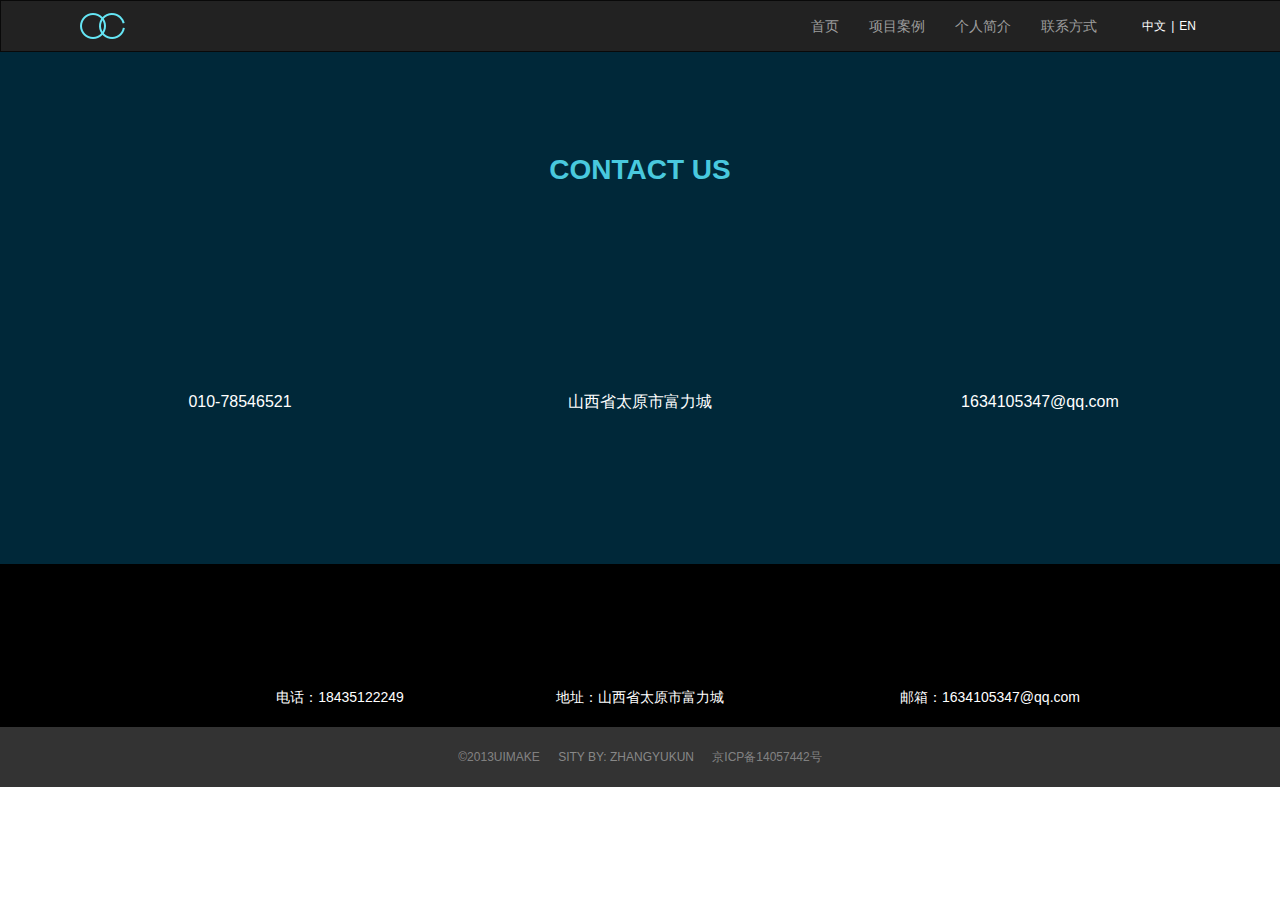
==== html/contact.html @ 89412ff4 "'初始化'" ====
<!doctype html>
<html lang="en">
<head>
	<meta charset="UTF-8">
	<title>contact</title>
	<script type="text/javascript" src='../js/function.js'></script>
	<script type="text/javascript" src='../js/jquery.js'></script>
	<script type="text/javascript" src='../js/animate.js'></script>
	<script type="text/javascript" src='../js/MyWeb.js'></script>
	<link rel="stylesheet" href="../css/three.css">
	<link rel="stylesheet" href="../css/MyWeb.css">
	<link rel="stylesheet" href="../css/context.css">
</head>
<body>
	<!-- 固定导航 -->
	<div id="nav">
		<div class="container">
			<div class="row">
				<div class='col-lg-2 col-md-2 col-sm-2 col-xs-2'>
					<div class="huan">
						<a href="MyWeb.html">
							<img src="../images/huan.png" alt="">
						</a>
					</div>
				</div>
				<div class='col-lg-10 col-md-10 col-sm-10 col-xs-10'>
					<div class='nav_right'>
						<ul>
							<li>
								<a href="../index.html">首页</a>
							</li>
							<li>
								<a href="progress.html">项目案例</a>
							</li>
							<li>
								<a href="personal.html">个人简介</a>
							</li>
							<li>
								<a href="contact.html">联系方式</a>
							</li>
						</ul>
						<div>
							<span>中文</span>
							<span>|</span>
							<span>EN</span>
						</div>
					</div>
				</div>
			</div>
		</div>
	</div>
	<!-- contact -->
	<div class='contact'>
		<h1>CONTACT US</h1>
		<div class="container">
			<div class="row">
				<div class='col-lg-4 col-md-4 col-sm-4 col-xs-12'>
					<div class="icons">&#xe601;</div>
					<h4>010-78546521</h4>
				</div>
				<div class='col-lg-4 col-md-4 col-sm-4 col-xs-12'>
					<div class="icons">&#xe60f;</div>
					<h4>山西省太原市富力城</h4>
				</div>
				<div class='col-lg-4 col-md-4 col-sm-4 col-xs-12'>
					<div class="icons">&#xe609;</div>
					<h4>1634105347@qq.com</h4>
				</div>
			</div>
		</div>
	</div>
	<!-- foot -->
	<div class="foot">
		<div class="container">
			<div class="row foot_text">
				<a href="" class='icons a1'>&#xe611;</a>
				<div class='kuang1'>18435122249</div>
				<a href="" class='icons a2'>&#xe610;</a>
				<div class='kuang2'>1634105347</div>
				<a href="" class='icons'>&#xe632;</a>
			</div>
			<div class="row">
				<div class='col-lg-2 col-lg-offset-2 col-md-2 col-md-offset-2 col-sm-2 col-sm-offset-2 col-xs-12'>
					电话：18435122249
				</div>

				<div class='col-lg-4 col-md-4 col-sm-4 col-xs-12'>
					地址：山西省太原市富力城
				</div>
				<div class='col-lg-3 col-md-3 col-sm-3 col-xs-12'>
					邮箱：1634105347@qq.com
				</div>
			</div>
		</div>
		<div class="feet">
			<span>©2013UIMAKE </span>
			<a href="">SITY BY: ZHANGYUKUN</a>
			<span>京ICP备14057442号</span>
		</div>
	</div>
</body>
</html>
---- css/three.css ----
@media screen and (min-width: 1200px) {
  .container, .container-fluid {
    height: auto;
    margin-left: auto;
    margin-right: auto;
    padding-left: 15px;
    padding-right: 15px;
    box-sizing: border-box;
    overflow: hidden; }
    .container > .row, .container-fluid > .row {
      box-sizing: border-box;
      overflow: hidden;
      height: auto;
      margin-left: -15px;
      margin-right: -15px; }
      .container > .row > .col-lg-1, .container-fluid > .row > .col-lg-1 {
        padding-left: 15px;
        padding-right: 15px;
        box-sizing: border-box;
        float: left;
        width: 8.33333%; }
      .container > .row .col-lg-offset-1, .container-fluid > .row .col-lg-offset-1 {
        margin-left: 8.33333%; }
      .container > .row > .col-lg-2, .container-fluid > .row > .col-lg-2 {
        padding-left: 15px;
        padding-right: 15px;
        box-sizing: border-box;
        float: left;
        width: 16.66667%; }
      .container > .row .col-lg-offset-2, .container-fluid > .row .col-lg-offset-2 {
        margin-left: 16.66667%; }
      .container > .row > .col-lg-3, .container-fluid > .row > .col-lg-3 {
        padding-left: 15px;
        padding-right: 15px;
        box-sizing: border-box;
        float: left;
        width: 25%; }
      .container > .row .col-lg-offset-3, .container-fluid > .row .col-lg-offset-3 {
        margin-left: 25%; }
      .container > .row > .col-lg-4, .container-fluid > .row > .col-lg-4 {
        padding-left: 15px;
        padding-right: 15px;
        box-sizing: border-box;
        float: left;
        width: 33.33333%; }
      .container > .row .col-lg-offset-4, .container-fluid > .row .col-lg-offset-4 {
        margin-left: 33.33333%; }
      .container > .row > .col-lg-5, .container-fluid > .row > .col-lg-5 {
        padding-left: 15px;
        padding-right: 15px;
        box-sizing: border-box;
        float: left;
        width: 41.66667%; }
      .container > .row .col-lg-offset-5, .container-fluid > .row .col-lg-offset-5 {
        margin-left: 41.66667%; }
      .container > .row > .col-lg-6, .container-fluid > .row > .col-lg-6 {
        padding-left: 15px;
        padding-right: 15px;
        box-sizing: border-box;
        float: left;
        width: 50%; }
      .container > .row .col-lg-offset-6, .container-fluid > .row .col-lg-offset-6 {
        margin-left: 50%; }
      .container > .row > .col-lg-7, .container-fluid > .row > .col-lg-7 {
        padding-left: 15px;
        padding-right: 15px;
        box-sizing: border-box;
        float: left;
        width: 58.33333%; }
      .container > .row .col-lg-offset-7, .container-fluid > .row .col-lg-offset-7 {
        margin-left: 58.33333%; }
      .container > .row > .col-lg-8, .container-fluid > .row > .col-lg-8 {
        padding-left: 15px;
        padding-right: 15px;
        box-sizing: border-box;
        float: left;
        width: 66.66667%; }
      .container > .row .col-lg-offset-8, .container-fluid > .row .col-lg-offset-8 {
        margin-left: 66.66667%; }
      .container > .row > .col-lg-9, .container-fluid > .row > .col-lg-9 {
        padding-left: 15px;
        padding-right: 15px;
        box-sizing: border-box;
        float: left;
        width: 75%; }
      .container > .row .col-lg-offset-9, .container-fluid > .row .col-lg-offset-9 {
        margin-left: 75%; }
      .container > .row > .col-lg-10, .container-fluid > .row > .col-lg-10 {
        padding-left: 15px;
        padding-right: 15px;
        box-sizing: border-box;
        float: left;
        width: 83.33333%; }
      .container > .row .col-lg-offset-10, .container-fluid > .row .col-lg-offset-10 {
        margin-left: 83.33333%; }
      .container > .row > .col-lg-11, .container-fluid > .row > .col-lg-11 {
        padding-left: 15px;
        padding-right: 15px;
        box-sizing: border-box;
        float: left;
        width: 91.66667%; }
      .container > .row .col-lg-offset-11, .container-fluid > .row .col-lg-offset-11 {
        margin-left: 91.66667%; }
      .container > .row > .col-lg-12, .container-fluid > .row > .col-lg-12 {
        padding-left: 15px;
        padding-right: 15px;
        box-sizing: border-box;
        float: left;
        width: 100%; }
      .container > .row .col-lg-offset-12, .container-fluid > .row .col-lg-offset-12 {
        margin-left: 100%; }
      .container > .row .hidden-lg, .container-fluid > .row .hidden-lg {
        display: none; }
  .container-fluid {
    width: 100%; } }

@media screen and (min-width: 992px) and (max-width: 1200px) {
  .container, .container-fluid {
    height: auto;
    margin-left: auto;
    margin-right: auto;
    padding-left: 15px;
    padding-right: 15px;
    box-sizing: border-box;
    overflow: hidden; }
    .container > .row, .container-fluid > .row {
      box-sizing: border-box;
      overflow: hidden;
      height: auto;
      margin-left: -15px;
      margin-right: -15px; }
      .container > .row > .col-md-1, .container-fluid > .row > .col-md-1 {
        padding-left: 15px;
        padding-right: 15px;
        box-sizing: border-box;
        float: left;
        width: 8.33333%; }
      .container > .row .col-md-offset-1, .container-fluid > .row .col-md-offset-1 {
        margin-left: 8.33333%; }
      .container > .row > .col-md-2, .container-fluid > .row > .col-md-2 {
        padding-left: 15px;
        padding-right: 15px;
        box-sizing: border-box;
        float: left;
        width: 16.66667%; }
      .container > .row .col-md-offset-2, .container-fluid > .row .col-md-offset-2 {
        margin-left: 16.66667%; }
      .container > .row > .col-md-3, .container-fluid > .row > .col-md-3 {
        padding-left: 15px;
        padding-right: 15px;
        box-sizing: border-box;
        float: left;
        width: 25%; }
      .container > .row .col-md-offset-3, .container-fluid > .row .col-md-offset-3 {
        margin-left: 25%; }
      .container > .row > .col-md-4, .container-fluid > .row > .col-md-4 {
        padding-left: 15px;
        padding-right: 15px;
        box-sizing: border-box;
        float: left;
        width: 33.33333%; }
      .container > .row .col-md-offset-4, .container-fluid > .row .col-md-offset-4 {
        margin-left: 33.33333%; }
      .container > .row > .col-md-5, .container-fluid > .row > .col-md-5 {
        padding-left: 15px;
        padding-right: 15px;
        box-sizing: border-box;
        float: left;
        width: 41.66667%; }
      .container > .row .col-md-offset-5, .container-fluid > .row .col-md-offset-5 {
        margin-left: 41.66667%; }
      .container > .row > .col-md-6, .container-fluid > .row > .col-md-6 {
        padding-left: 15px;
        padding-right: 15px;
        box-sizing: border-box;
        float: left;
        width: 50%; }
      .container > .row .col-md-offset-6, .container-fluid > .row .col-md-offset-6 {
        margin-left: 50%; }
      .container > .row > .col-md-7, .container-fluid > .row > .col-md-7 {
        padding-left: 15px;
        padding-right: 15px;
        box-sizing: border-box;
        float: left;
        width: 58.33333%; }
      .container > .row .col-md-offset-7, .container-fluid > .row .col-md-offset-7 {
        margin-left: 58.33333%; }
      .container > .row > .col-md-8, .container-fluid > .row > .col-md-8 {
        padding-left: 15px;
        padding-right: 15px;
        box-sizing: border-box;
        float: left;
        width: 66.66667%; }
      .container > .row .col-md-offset-8, .container-fluid > .row .col-md-offset-8 {
        margin-left: 66.66667%; }
      .container > .row > .col-md-9, .container-fluid > .row > .col-md-9 {
        padding-left: 15px;
        padding-right: 15px;
        box-sizing: border-box;
        float: left;
        width: 75%; }
      .container > .row .col-md-offset-9, .container-fluid > .row .col-md-offset-9 {
        margin-left: 75%; }
      .container > .row > .col-md-10, .container-fluid > .row > .col-md-10 {
        padding-left: 15px;
        padding-right: 15px;
        box-sizing: border-box;
        float: left;
        width: 83.33333%; }
      .container > .row .col-md-offset-10, .container-fluid > .row .col-md-offset-10 {
        margin-left: 83.33333%; }
      .container > .row > .col-md-11, .container-fluid > .row > .col-md-11 {
        padding-left: 15px;
        padding-right: 15px;
        box-sizing: border-box;
        float: left;
        width: 91.66667%; }
      .container > .row .col-md-offset-11, .container-fluid > .row .col-md-offset-11 {
        margin-left: 91.66667%; }
      .container > .row > .col-md-12, .container-fluid > .row > .col-md-12 {
        padding-left: 15px;
        padding-right: 15px;
        box-sizing: border-box;
        float: left;
        width: 100%; }
      .container > .row .col-md-offset-12, .container-fluid > .row .col-md-offset-12 {
        margin-left: 100%; }
      .container > .row .hidden-md, .container-fluid > .row .hidden-md {
        display: none; }
  .container-fluid {
    width: 100%; } }

@media screen and (min-width: 768px) and (max-width: 992px) {
  .container, .container-fluid {
    height: auto;
    margin-left: auto;
    margin-right: auto;
    padding-left: 15px;
    padding-right: 15px;
    box-sizing: border-box;
    overflow: hidden; }
    .container > .row, .container-fluid > .row {
      box-sizing: border-box;
      overflow: hidden;
      height: auto;
      margin-left: -15px;
      margin-right: -15px; }
      .container > .row > .col-sm-1, .container-fluid > .row > .col-sm-1 {
        padding-left: 15px;
        padding-right: 15px;
        box-sizing: border-box;
        float: left;
        width: 8.33333%; }
      .container > .row .col-sm-offset-1, .container-fluid > .row .col-sm-offset-1 {
        margin-left: 8.33333%; }
      .container > .row > .col-sm-2, .container-fluid > .row > .col-sm-2 {
        padding-left: 15px;
        padding-right: 15px;
        box-sizing: border-box;
        float: left;
        width: 16.66667%; }
      .container > .row .col-sm-offset-2, .container-fluid > .row .col-sm-offset-2 {
        margin-left: 16.66667%; }
      .container > .row > .col-sm-3, .container-fluid > .row > .col-sm-3 {
        padding-left: 15px;
        padding-right: 15px;
        box-sizing: border-box;
        float: left;
        width: 25%; }
      .container > .row .col-sm-offset-3, .container-fluid > .row .col-sm-offset-3 {
        margin-left: 25%; }
      .container > .row > .col-sm-4, .container-fluid > .row > .col-sm-4 {
        padding-left: 15px;
        padding-right: 15px;
        box-sizing: border-box;
        float: left;
        width: 33.33333%; }
      .container > .row .col-sm-offset-4, .container-fluid > .row .col-sm-offset-4 {
        margin-left: 33.33333%; }
      .container > .row > .col-sm-5, .container-fluid > .row > .col-sm-5 {
        padding-left: 15px;
        padding-right: 15px;
        box-sizing: border-box;
        float: left;
        width: 41.66667%; }
      .container > .row .col-sm-offset-5, .container-fluid > .row .col-sm-offset-5 {
        margin-left: 41.66667%; }
      .container > .row > .col-sm-6, .container-fluid > .row > .col-sm-6 {
        padding-left: 15px;
        padding-right: 15px;
        box-sizing: border-box;
        float: left;
        width: 50%; }
      .container > .row .col-sm-offset-6, .container-fluid > .row .col-sm-offset-6 {
        margin-left: 50%; }
      .container > .row > .col-sm-7, .container-fluid > .row > .col-sm-7 {
        padding-left: 15px;
        padding-right: 15px;
        box-sizing: border-box;
        float: left;
        width: 58.33333%; }
      .container > .row .col-sm-offset-7, .container-fluid > .row .col-sm-offset-7 {
        margin-left: 58.33333%; }
      .container > .row > .col-sm-8, .container-fluid > .row > .col-sm-8 {
        padding-left: 15px;
        padding-right: 15px;
        box-sizing: border-box;
        float: left;
        width: 66.66667%; }
      .container > .row .col-sm-offset-8, .container-fluid > .row .col-sm-offset-8 {
        margin-left: 66.66667%; }
      .container > .row > .col-sm-9, .container-fluid > .row > .col-sm-9 {
        padding-left: 15px;
        padding-right: 15px;
        box-sizing: border-box;
        float: left;
        width: 75%; }
      .container > .row .col-sm-offset-9, .container-fluid > .row .col-sm-offset-9 {
        margin-left: 75%; }
      .container > .row > .col-sm-10, .container-fluid > .row > .col-sm-10 {
        padding-left: 15px;
        padding-right: 15px;
        box-sizing: border-box;
        float: left;
        width: 83.33333%; }
      .container > .row .col-sm-offset-10, .container-fluid > .row .col-sm-offset-10 {
        margin-left: 83.33333%; }
      .container > .row > .col-sm-11, .container-fluid > .row > .col-sm-11 {
        padding-left: 15px;
        padding-right: 15px;
        box-sizing: border-box;
        float: left;
        width: 91.66667%; }
      .container > .row .col-sm-offset-11, .container-fluid > .row .col-sm-offset-11 {
        margin-left: 91.66667%; }
      .container > .row > .col-sm-12, .container-fluid > .row > .col-sm-12 {
        padding-left: 15px;
        padding-right: 15px;
        box-sizing: border-box;
        float: left;
        width: 100%; }
      .container > .row .col-sm-offset-12, .container-fluid > .row .col-sm-offset-12 {
        margin-left: 100%; }
      .container > .row .hidden-sm, .container-fluid > .row .hidden-sm {
        display: none; }
  .container-fluid {
    width: 100%; } }

@media screen and (max-width: 768px) {
  .container, .container-fluid {
    height: auto;
    margin-left: auto;
    margin-right: auto;
    padding-left: 15px;
    padding-right: 15px;
    box-sizing: border-box;
    overflow: hidden; }
    .container > .row, .container-fluid > .row {
      box-sizing: border-box;
      overflow: hidden;
      height: auto;
      margin-left: -15px;
      margin-right: -15px; }
      .container > .row > .col-xs-1, .container-fluid > .row > .col-xs-1 {
        padding-left: 15px;
        padding-right: 15px;
        box-sizing: border-box;
        float: left;
        width: 8.33333%; }
      .container > .row .col-xs-offset-1, .container-fluid > .row .col-xs-offset-1 {
        margin-left: 8.33333%; }
      .container > .row > .col-xs-2, .container-fluid > .row > .col-xs-2 {
        padding-left: 15px;
        padding-right: 15px;
        box-sizing: border-box;
        float: left;
        width: 16.66667%; }
      .container > .row .col-xs-offset-2, .container-fluid > .row .col-xs-offset-2 {
        margin-left: 16.66667%; }
      .container > .row > .col-xs-3, .container-fluid > .row > .col-xs-3 {
        padding-left: 15px;
        padding-right: 15px;
        box-sizing: border-box;
        float: left;
        width: 25%; }
      .container > .row .col-xs-offset-3, .container-fluid > .row .col-xs-offset-3 {
        margin-left: 25%; }
      .container > .row > .col-xs-4, .container-fluid > .row > .col-xs-4 {
        padding-left: 15px;
        padding-right: 15px;
        box-sizing: border-box;
        float: left;
        width: 33.33333%; }
      .container > .row .col-xs-offset-4, .container-fluid > .row .col-xs-offset-4 {
        margin-left: 33.33333%; }
      .container > .row > .col-xs-5, .container-fluid > .row > .col-xs-5 {
        padding-left: 15px;
        padding-right: 15px;
        box-sizing: border-box;
        float: left;
        width: 41.66667%; }
      .container > .row .col-xs-offset-5, .container-fluid > .row .col-xs-offset-5 {
        margin-left: 41.66667%; }
      .container > .row > .col-xs-6, .container-fluid > .row > .col-xs-6 {
        padding-left: 15px;
        padding-right: 15px;
        box-sizing: border-box;
        float: left;
        width: 50%; }
      .container > .row .col-xs-offset-6, .container-fluid > .row .col-xs-offset-6 {
        margin-left: 50%; }
      .container > .row > .col-xs-7, .container-fluid > .row > .col-xs-7 {
        padding-left: 15px;
        padding-right: 15px;
        box-sizing: border-box;
        float: left;
        width: 58.33333%; }
      .container > .row .col-xs-offset-7, .container-fluid > .row .col-xs-offset-7 {
        margin-left: 58.33333%; }
      .container > .row > .col-xs-8, .container-fluid > .row > .col-xs-8 {
        padding-left: 15px;
        padding-right: 15px;
        box-sizing: border-box;
        float: left;
        width: 66.66667%; }
      .container > .row .col-xs-offset-8, .container-fluid > .row .col-xs-offset-8 {
        margin-left: 66.66667%; }
      .container > .row > .col-xs-9, .container-fluid > .row > .col-xs-9 {
        padding-left: 15px;
        padding-right: 15px;
        box-sizing: border-box;
        float: left;
        width: 75%; }
      .container > .row .col-xs-offset-9, .container-fluid > .row .col-xs-offset-9 {
        margin-left: 75%; }
      .container > .row > .col-xs-10, .container-fluid > .row > .col-xs-10 {
        padding-left: 15px;
        padding-right: 15px;
        box-sizing: border-box;
        float: left;
        width: 83.33333%; }
      .container > .row .col-xs-offset-10, .container-fluid > .row .col-xs-offset-10 {
        margin-left: 83.33333%; }
      .container > .row > .col-xs-11, .container-fluid > .row > .col-xs-11 {
        padding-left: 15px;
        padding-right: 15px;
        box-sizing: border-box;
        float: left;
        width: 91.66667%; }
      .container > .row .col-xs-offset-11, .container-fluid > .row .col-xs-offset-11 {
        margin-left: 91.66667%; }
      .container > .row > .col-xs-12, .container-fluid > .row > .col-xs-12 {
        padding-left: 15px;
        padding-right: 15px;
        box-sizing: border-box;
        float: left;
        width: 100%; }
      .container > .row .col-xs-offset-12, .container-fluid > .row .col-xs-offset-12 {
        margin-left: 100%; }
      .container > .row .hidden-xs, .container-fluid > .row .hidden-xs {
        display: none; }
  .container-fluid {
    width: 100%; } }
---- css/MyWeb.css ----
body,p,h1,h2,h3,h4,h5,h6,input,ul,li{
	margin:0;
	padding: 0;
	list-style: none;
}
img{
	border: 0;
}
a{
	text-decoration: none;
	color:#888;
}
body{
	font-family: "Helvetica Neue",Helvetica,Arial,"STHeiti","Microsoft YaHei";
    font-size: 14px;
    line-height: 1.428571429;
    color: #fff;
}
@font-face {
  font-family: 'iconfont';  /* project id："160251" */
  src: url('http://at.alicdn.com/t/font_08uvjdf08f9wwmi.eot');
  src: url('http://at.alicdn.com/t/font_08uvjdf08f9wwmi.eot') format('embedded-opentype'),
  url('http://at.alicdn.com/t/font_08uvjdf08f9wwmi.woff') format('woff'),
  url('http://at.alicdn.com/t/font_08uvjdf08f9wwmi.ttf') format('truetype'),
  url('http://at.alicdn.com/t/font_08uvjdf08f9wwmi.svg#iconfont') format('svg');
}
.icons{
    font-family: 'iconfont';
    color: #000;
}
@media screen and (min-width: 1200px) {
			.container{
				width:1200px;
				}
		}
		@media screen and (min-width:960px) and (max-width:1200px){
       		.container{
       			width:992px;
       			}
    	}
    	@media screen and (min-width:768px) and (max-width:992px){
    		.container{
    			width: 768px;
    			}
    	}
    	@media screen and (max-width:768px){
    		.container{
    			width: 400px;
    		}
    		
    	}

/*固定导行*/
#nav{
	height:50px;
	width: 100%;
    border: 1px solid transparent;
	background-color: #222;
    border-color: #090909;
    margin: 0 auto;
    position: fixed;
    left: 0;
    top: 0;
    z-index: 1000;
}
.huan{
	height: 50px;
	width: 70px;
	float: left;
}
.huan a{
	display: block;
}
.nav_right{
	height: 50px;
	float: right;
}
.nav_right ul{
	height: 100%;
	float: left;
}
.nav_right ul li{
	height: 100%;
	float: left;
}
.nav_right ul li a{
	display: block;
	color: #9d9d9d;
	height: 100%;
	padding: 10px 15px;
	line-height:30px;
	box-sizing:border-box;
}
.nav_right ul li a:hover{
	color: #fff;
}
.nav_right div{
	height: 100%;
	float: right;
	color: #fff;
    margin-left: 30px;
    margin-right: 30px;
    font-size: 12px;
    box-sizing:border-box;
}
.nav_right div span{
	display:block;
	float: left;
    /*width: 30px;*/
    /*text-align: center;*/
    height: 50px;
    line-height: 50px;
    color: #fff;
}
.nav_right div span:nth-of-type(2){
	margin: 0 5px;
}
/*banner*/
#banner{
	width: 100%;
	height: 100vh;
}
.item{
	width: 100%;
	height:100%;
	position: relative;
	overflow: hidden;
}
.banner_item{
	width: 100%;
	height: 100%;
	position: absolute;
	top: 0;
	left: 100%;
}
.left{
	display: block;
	height: 70px;
	width: 30px;
	position: absolute;
    left: 30px;
    top: 50%;
    z-index:30;
    margin-top: -24px;
    color:rgba(0,40,57,0.3);
    zoom: 1;
    border-radius: 30px;
    font-size:55px;
}
.left:hover{
	color: #fff;
}
.right{
	display: block;
	height: 70px;
	width: 30px;
	position: absolute;
    right: 30px;
    top: 50%;
    z-index: 30;
    margin-top: -24px;
    color:rgba(0,40,57,0.3);
    zoom: 1;
    border-radius: 30px;
    font-size:55px;
}
.right:hover{
	color: #fff;
}
.banner_item:nth-of-type(1){
	left: 0;
}
.banner_item:nth-of-type(1) .item_tu{
	width:100%;
	height: 100%;
	position: relative;
	background-image: url("../images/banner1.jpg");
    background-position: center center;
    background-size: cover;
}
.banner_item:nth-of-type(2) .item_tu{
	width:100%;
	height: 100%;
	position: relative;
	background-image: url("../images/banner2.jpg");
    background-position: center center;
    background-size: cover;
}
.banner_item:nth-of-type(3) .item_tu{
	width:100%;
	height: 100%;
	position: relative;
	background-image: url("../images/banner3.jpg");
    background-position: center center;
    background-size: cover;
}
.mask{
	width: 100%;
	height: 100%;
	background-image: -webkit-linear-gradient(135deg, rgba(0,40,57,0.5), rgba(166,102,22,0.5));
    position: absolute;
    left: 0px;
    top: 0px;
    z-index:10; 
}
.title{
    position: absolute;
    left: 0;
    right: 0;
    top: 50%;
    z-index: 20;
    transform: translate(0, -50%);
    color: #fff;
    text-align: center;
    padding-left: 15px;
    padding-right: 15px;
}
.title h3{
	font-size: 48px;
    font-weight: 200;
    margin-top: 0;
    margin-bottom: 20px;
}
.title h5{
    font-size: 24px;
    font-weight: 200;
    margin-top: 0;
    margin-bottom: 0;
}
.circle{
	position: absolute;
	left: 50%;
	bottom:10%;
	z-index: 30;
	margin-left: -25px;
	width:105px;
	height:30px;
}
.circle .list{
	height: 15px;
	width: 15px;
	float: left;
	margin-right:20px;
	margin-top: 10px; 
	border-radius: 50%;
	background:rgba(0,0,0,0.5);
	box-sizing:border-box;
}
.circle .list:nth-of-type(1){
	background: #fff;
}
/*介绍自己*/
.introduce{
    padding-top: 40px;
    padding-left: 10px;
    padding-right: 10px;
    width: 100%;
    height:550px;
    background-color: #002839;
    color: #fff;
    box-sizing: border-box;
}
.introduce h1{
	width: 100%;
    margin-bottom: 40px;
    text-align: center;
    color: #49C9DE;
}
.introduce .me{
	margin:0 auto;
	height: 121px;
	width: 121px;
	background: orange;
	border-radius: 50%;
}
.introduce h4{
	margin-top: 40px;
    margin-bottom: 40px;
    font-size: 18px;
    font-weight: normal;
    text-align: center;
}
.jianjie{
	display: block;
	float: right;
	position: relative;
    overflow: hidden;
    border: 1px solid rgba(255,255,255,0.65);
    border-radius: 50px;
    width: 130px;
    height: 50px;
    color: rgba(255,255,255,0.65);
    display: inline-block;
    line-height: 50px;
    font-size: 18px;
    z-index:3;
    text-align: center;
}
.jianjie:after{
	content: "";
    position: absolute;
    left:0;
    top: 0;
    width:0;
    height: 50px;
    border-radius: 50px;
    background-color: #49C9DE;
    -webkit-transition: all .5s;
    transition: all 0.5s;
    z-index:-1;
    box-sizing:border-box;
}
.jianjie:hover.jianjie:after{
	width:100%;
}
.zuopin{
	display: block;
	float: left;
	position: relative;
    border: 1px solid rgba(255,255,255,0.65);
    border-radius: 50px;
    width: 130px;
    height: 50px;
    color: rgba(255,255,255,0.65);
    display: inline-block;
    line-height: 50px;
    font-size: 18px;
    z-index: 1;
    text-align: center;
}
.zuopin:after{
	content: "";
    position: absolute;
    left:0;
    top: 0;
    width:0;
    height: 50px;
    border-radius: 50px;
    background-color: #49C9DE;
    -webkit-transition: all .5s;
    transition: all 0.5s;
    z-index:-1;
    box-sizing:border-box;
}
.zuopin:hover.zuopin:after{
	width:100%;
}
/*服务*/
.service{
	width: 100%;
	height:auto;
	background: url("../images/hero.jpg") no-repeat;
    background-attachment: fixed;
    background-position: center center;
    background-size: cover;
}
.container-fluid{
    height: 100%;
}
.container-fluid:before{
    content: " ";
    display: table;
}
.service_row{
    height: 400px;
}
.service .col-lg-3{
    padding-left: 0;
    padding-right: 0;
    height: 400px;
    color: #f6f7ff;
    position: relative;
}
.service .col-lg-3 .icon{
    width: 100%;
    height: 100%;
    position: absolute;
    left: 0;
    right: 0;
    top: 50%;
    z-index: 30;
    transform: translateY(-50%);
    text-align: center;
    box-sizing:border-box;
}
.icon .service_icon{
    float: left;
    width: 100%;
    height: 56px;
    margin-top:100px;
    margin-bottom: 20px;
    transition: all 0.5s ease;
}
.icon .service_icon .icons{
    display:block;
    font-size: 60px;
    color: #fff;
    /*font: normal normal normal 14px/1 FontAwesome;*/
    text-rendering: auto;
    -webkit-font-smoothing: antialiased;
}
.icon h3{
    margin-top:40px;
    margin-bottom: 10px;
    font-size: 24px;
}
.icon p{
    margin: 0 0 10px;
    margin-left: 15px;
    margin-right: 15px;
    height: 0;
    -webkit-transition: height 0.5s ease;
    transition: height 0.5s ease;
    overflow: hidden;
}
.icon:hover p{
    height:40px;
}
.icon:hover{
   background: rgba(0,0,0,0.5);
   color:  #49C9DE;
}
.icon:hover .icons{
    color: #49C9DE;
}
/*工程*/
.project{
    width: 100%;
    height:auto;
    background: #002839;
}
.project_text{
    margin-top:80px;
    margin-bottom: 20px;
    color: #49C9DE;
    text-align: center;
}
.project_text2{
    text-align: center;
    margin-bottom: 40px;
   
}
.project_text2 h2{
     font-weight: normal;
}
/*下侧的作品*/
.pro_a{
    display: block;
    height:100%;
    width:100%;
}
.a_all{
    width: 100%;
    height: 100%;
}
.a_top{
    width: 100%;
    overflow: hidden;
    height: auto;
    position: relative;
    box-sizing:border-box;
    border: 1px solid transparent;
}
.a_top img{
    width: 100%;
    transition:all 0.5s ease;
}
.a_top .zhao{
    height: 100%;
    width: 100%;
    position: absolute;
    left: 0;
    top: 0;
    z-index: 10;
    background:rgba(0,0,0,0.5); 
    opacity: 0;
}
.a_top .zhao .icons{
    display: block;
    margin-top: 40%;
    text-align: center;
    font-size: 50px;
    color: #fff;
}
.a_bot{
    height: 54px;
    line-height: 54px;
    width: auto;
    background-color: #fff;
    color: #000;
    text-align: center;
}
.pro_a:hover .zhao{
    opacity: 1;
}
.pro_a:hover img{
    transform:scale(1.5);
}
.pro_a:hover .a_top{
    border-color:#49C9DE; 
}
.pro_a:hover .a_bot{
    color:#49C9DE; 
}
.project .jianjie{
    margin-top: 40px;
    margin-bottom: 80px;
    margin-right: 44%;
}
/*foot*/
.foot{
    width: 100%;
    height: auto;
    background: #000;
    padding-top: 60px;
    position: relative;
}
.foot_text{
    margin-bottom: 20px;
    text-align: center;
    /*position: relative;*/
}
.foot_text a{
    color: #fff;
    text-align: center;
    font-size: 30px;
    margin: 0 20px;
    /*position: relative;*/
    overflow: hidden;
}
.foot .row div{
    text-align: center;
}
.foot .kuang1{
    width: 100px;
    height:40px;
    background: #fff;
    color: #000;
    font-size: 12px;
    border-radius: 50%;
    line-height: 40px;
    position: absolute;
    left:40%;
    top:0;
    display: none;
}
.foot .kuang2{
    width: 100px;
    height:40px;
    background: #fff;
    color: #000;
    font-size: 12px;
    border-radius: 50%;
    line-height: 40px;
    position: absolute;
    left:50%;
    top:0;
    display: none;
}
.feet{
    height: 60px;
    line-height: 60px;
    text-align: center;
    background-color: #333;
    font-size: 12px;
    margin-top: 20px;
    color: rgba(255,255,255,0.4);
}
.feet a{
    margin:0 15px;
}
---- css/context.css ----
.contact{
	width: 100%;
	height: auto;
	background: #002839;
	padding-top:150px;
	padding-bottom: 150px;
	text-align: center;
}
.contact h1{
	text-align: center;
	margin-bottom: 100px;
    color: #49C9DE;
}
.contact .icons{
	font-size: 50px;
	color:  #49C9DE;
	margin-bottom: 30px;
}
.contact h4{
	font-size: 16px;
	font-weight: normal;
}
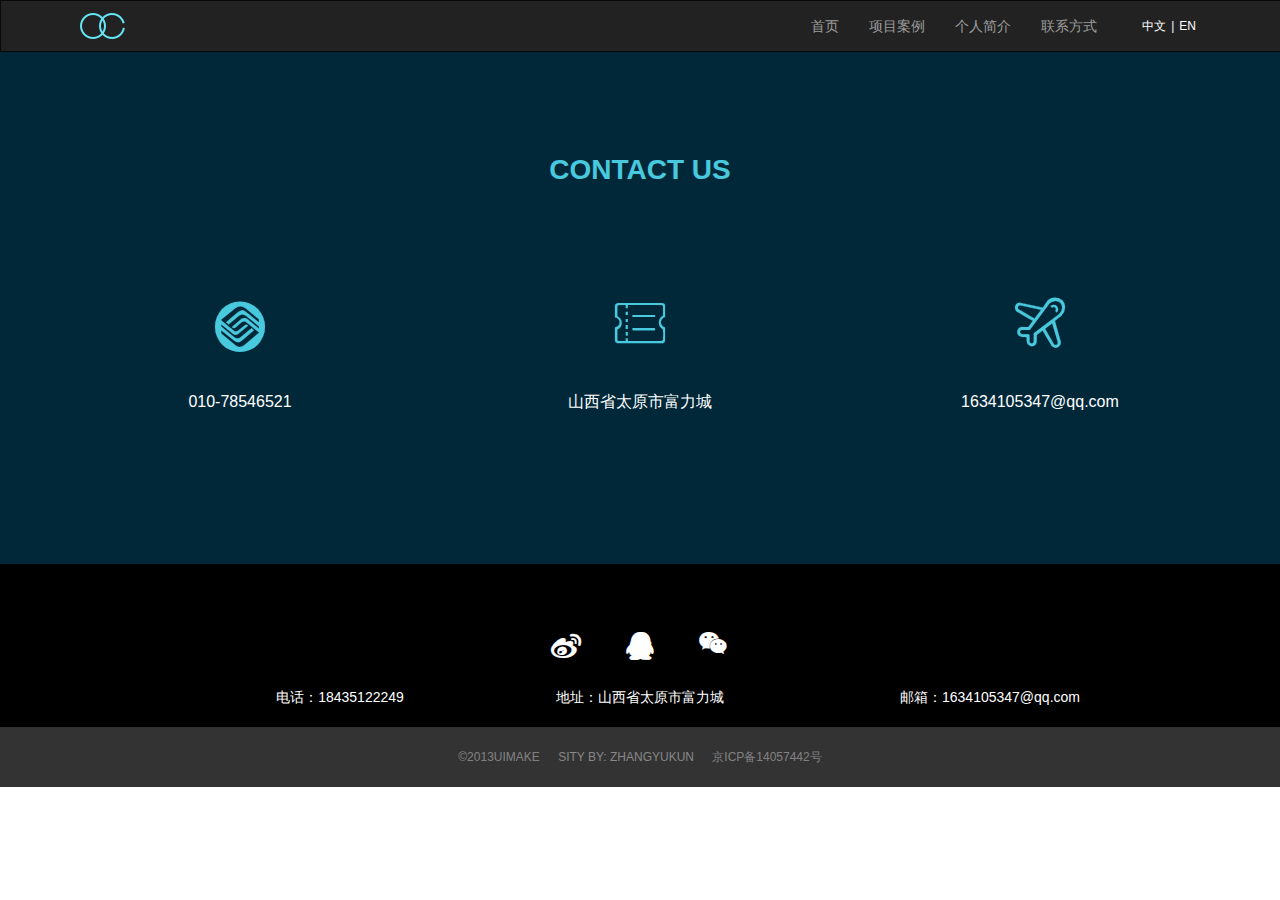
==== commit c8f2113d: "'process'" ====
--- a/html/contact.html
+++ b/html/contact.html
@@ -11,6 +11,23 @@
 	<link rel="stylesheet" href="../css/MyWeb.css">
 	<link rel="stylesheet" href="../css/context.css">
 </head>
+	<style>
+		@font-face {font-family: "iconfont";
+		  src: url('../iconfont.eot'); /* IE9*/
+		  src: url('../iconfont.eot#iefix') format('embedded-opentype'), /* IE6-IE8 */
+		  url('../iconfont.woff') format('woff'), /* chrome, firefox */
+		  url('../iconfont.ttf') format('truetype'), /* chrome, firefox, opera, Safari, Android, iOS 4.2+*/
+		  url('../iconfont.svg#iconfont') format('svg'); /* iOS 4.1- */
+		}
+		.icons {
+		  font-family:"iconfont" !important;
+		  font-size:60px;
+		  font-style:normal;
+		  -webkit-font-smoothing: antialiased;
+		  -webkit-text-stroke-width: 0.2px;
+		  -moz-osx-font-smoothing: grayscale;
+		}
+	</style>
 <body>
 	<!-- 固定导航 -->
 	<div id="nav">
--- a/css/MyWeb.css
+++ b/css/MyWeb.css
@@ -16,40 +16,28 @@
     line-height: 1.428571429;
     color: #fff;
 }
-@font-face {
-  font-family: 'iconfont';  /* project id："160251" */
-  src: url('http://at.alicdn.com/t/font_08uvjdf08f9wwmi.eot');
-  src: url('http://at.alicdn.com/t/font_08uvjdf08f9wwmi.eot') format('embedded-opentype'),
-  url('http://at.alicdn.com/t/font_08uvjdf08f9wwmi.woff') format('woff'),
-  url('http://at.alicdn.com/t/font_08uvjdf08f9wwmi.ttf') format('truetype'),
-  url('http://at.alicdn.com/t/font_08uvjdf08f9wwmi.svg#iconfont') format('svg');
-}
-.icons{
-    font-family: 'iconfont';
-    color: #000;
-}
 @media screen and (min-width: 1200px) {
-			.container{
-				width:1200px;
-				}
+	.container{
+
+		width:1200px;
 		}
-		@media screen and (min-width:960px) and (max-width:1200px){
-       		.container{
-       			width:992px;
-       			}
-    	}
-    	@media screen and (min-width:768px) and (max-width:992px){
-    		.container{
-    			width: 768px;
-    			}
-    	}
-    	@media screen and (max-width:768px){
-    		.container{
-    			width: 400px;
-    		}
-    		
-    	}
-
+}
+@media screen and (min-width:960px) and (max-width:1200px){
+		.container{
+			width:992px;
+			}
+}
+@media screen and (min-width:768px) and (max-width:992px){
+	.container{
+		width: 768px;
+		}
+}
+@media screen and (max-width:768px){
+	.container{
+		width: 400px;
+	}
+	
+}
 /*固定导行*/
 #nav{
 	height:50px;
@@ -391,14 +379,14 @@
     margin-bottom: 20px;
     transition: all 0.5s ease;
 }
-.icon .service_icon .icons{
+/*.icon .service_icon span{
     display:block;
     font-size: 60px;
     color: #fff;
-    /*font: normal normal normal 14px/1 FontAwesome;*/
+    font: normal normal normal 14px/1 FontAwesome;
     text-rendering: auto;
     -webkit-font-smoothing: antialiased;
-}
+}*/
 .icon h3{
     margin-top:40px;
     margin-bottom: 10px;
@@ -420,7 +408,7 @@
    background: rgba(0,0,0,0.5);
    color:  #49C9DE;
 }
-.icon:hover .icons{
+.icon:hover .sp{
     color: #49C9DE;
 }
 /*工程*/
@@ -472,13 +460,13 @@
     left: 0;
     top: 0;
     z-index: 10;
+    text-align: center;
     background:rgba(0,0,0,0.5); 
     opacity: 0;
 }
-.a_top .zhao .icons{
+.a_top .zhao span{
     display: block;
     margin-top: 40%;
-    text-align: center;
     font-size: 50px;
     color: #fff;
 }
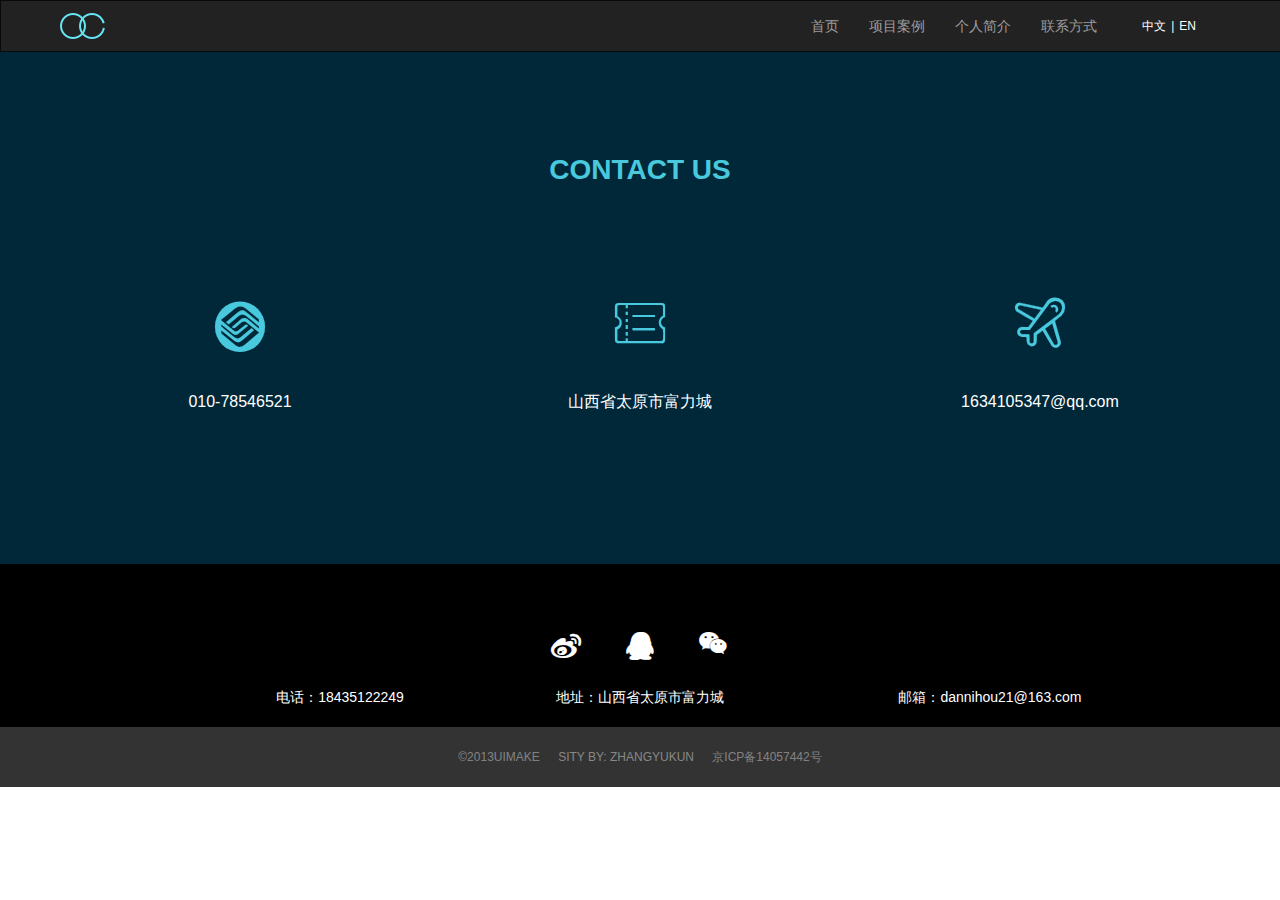
==== commit 3f1c3d4b: "'完善'" ====
--- a/html/contact.html
+++ b/html/contact.html
@@ -105,7 +105,7 @@
 					地址：山西省太原市富力城
 				</div>
 				<div class='col-lg-3 col-md-3 col-sm-3 col-xs-12'>
-					邮箱：1634105347@qq.com
+					邮箱：dannihou21@163.com
 				</div>
 			</div>
 		</div>
--- a/css/MyWeb.css
+++ b/css/MyWeb.css
@@ -258,7 +258,8 @@
 	margin:0 auto;
 	height: 121px;
 	width: 121px;
-	background: orange;
+	background:url(../images/me.jpg);
+    background-size: 110%;
 	border-radius: 50%;
 }
 .introduce h4{
